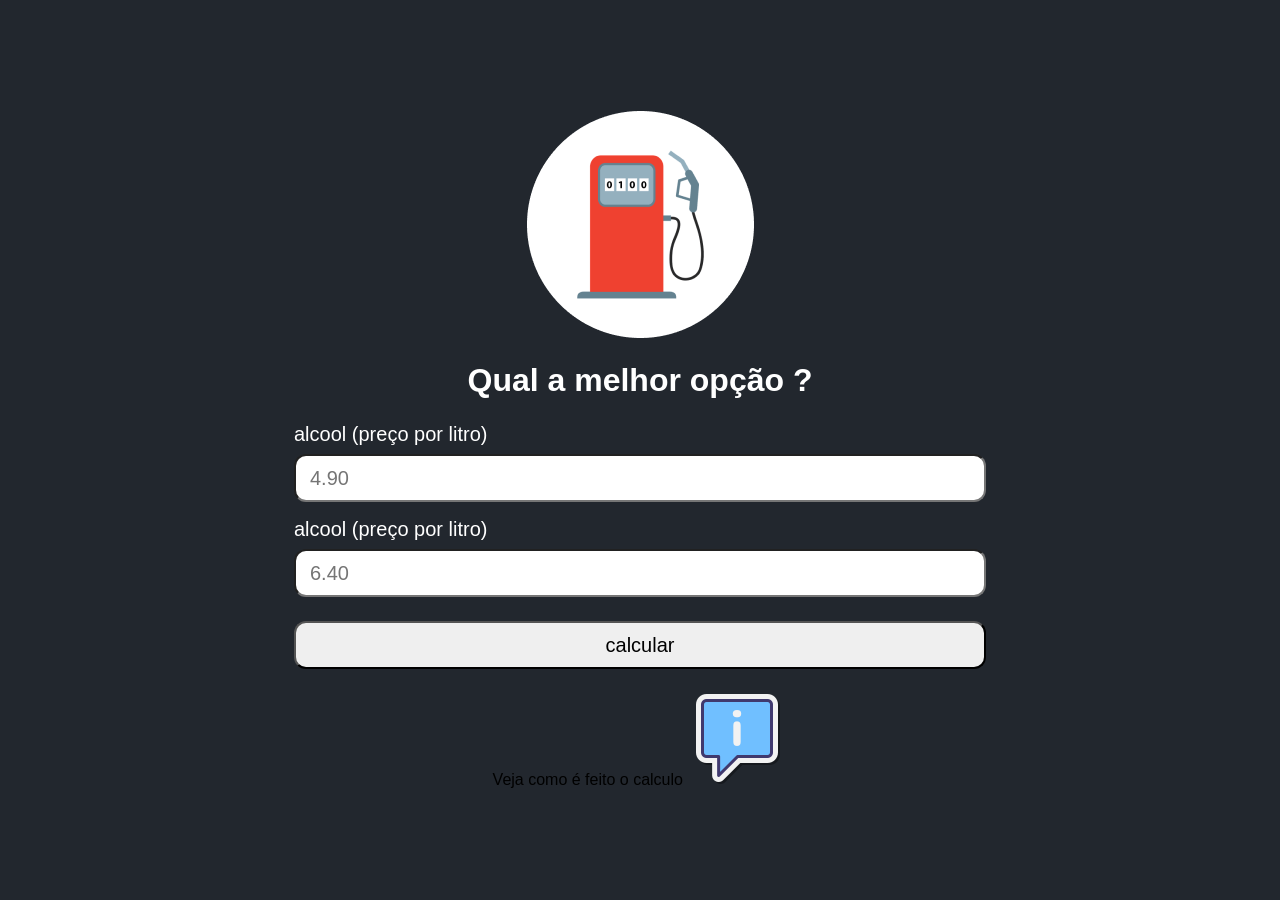
==== index.html @ 297c1671 "Add files via upload" ====
<!DOCTYPE html>
<html lang="pt-br">
<head>
    <meta charset="UTF-8">
    <meta name="viewport" content="width=device-width, initial-scale=1.0">
    <title>Calculadora Combústivel</title>
    <link rel="stylesheet" href="style.css">
    <meta nome="keywords" content="calculadora gasolina ou alcool">
</head>
<body>
    <main class="container">
        <img class="logo" src="img/logo.png" alt="logo bomba de combústivel">
        <h1 class="shauan">Qual a melhor opção ?</h1>
        <form onsubmit="calcular(event)" class="form">
            <label for="">alcool (preço por litro)</label>
            <input id="alcool"
            class="input"
            type="number"
            placeholder="4.90"
            min="1"
            step="0.01"
            >

            <label for="">alcool (preço por litro)</label>
            <input id="gasolina"
            class="input"
            type="number"
            placeholder="6.40"
            min="1"
            step="0.01"
            >
            <input class="button" type="submit" value="calcular">

        </form>
 </main>
        <div class="info">
            <span class="tooltip">Veja como é feito o calculo</span>
            <a href="#">
            <img class="info-img" src="img/info.png" alt="informações">
            </a>
        </div>
        <script src="./script.js"></script>

   
</body>
</html>
---- style.css ----
*{
    margin: 0 auto;
    font-family: sans-serif;
    box-sizing: border-box;

}
body{
    background-color: #22272e;
    height: 100vh;
    display: flex;
    justify-content: center;
    align-items: center;
    flex-direction: column;
}
.container{
    max-width: 720PX;
    display: flex;
    flex-direction: column;   
    align-items: center;
    justify-content: center;
    padding: 0 14px;
}
.logo{
    max-width: 227px;
}
.shauan{
    text-align: center;
    color: #fff;
    margin: 24px 0;
}
.form label{
    color: #fff;
    font-size: 20px;
}
input{
    width: 100%;
    height: 48px;
    border-radius: 12px;
    font-size: 20px;
    padding: 0 14px;
    margin-top: 8px;
    margin-bottom: 16px;
}
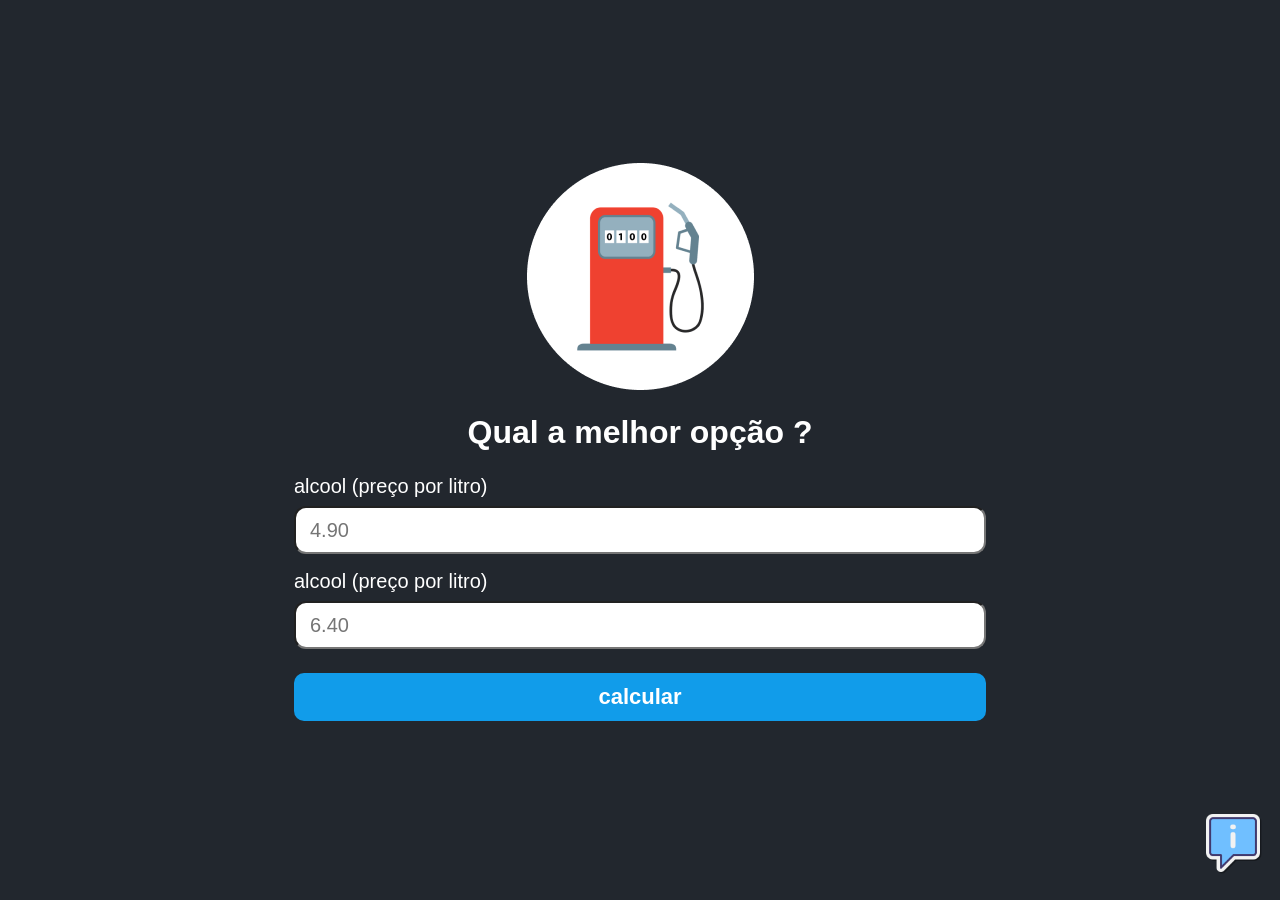
==== commit c752dbc6: "Add files via upload" ====
--- a/index.html
+++ b/index.html
@@ -19,6 +19,7 @@
             placeholder="4.90"
             min="1"
             step="0.01"
+            required
             >
 
             <label for="">alcool (preço por litro)</label>
@@ -28,15 +29,21 @@
             placeholder="6.40"
             min="1"
             step="0.01"
+            required
             >
             <input class="button" type="submit" value="calcular">
 
         </form>
+        <section id="content-result" class="result hide">
+            <span id="text-result">Compensa usar alcool</span>
+            <span id="alcool-result">Alcool R$3.90</span>
+            <span id="gasolina-result">Gasolina R$6.00</span>
+        </section>
  </main>
         <div class="info">
             <span class="tooltip">Veja como é feito o calculo</span>
-            <a href="#">
-            <img class="info-img" src="img/info.png" alt="informações">
+            <a href="calculo.html">
+            <img class="info-img" src="img/info.png" alt="Descubra como é feito o calculo">
             </a>
         </div>
         <script src="./script.js"></script>
--- a/style.css
+++ b/style.css
@@ -41,3 +41,88 @@
     margin-top: 8px;
     margin-bottom: 16px;
 }
+.button{
+    width: 100%;
+    height: 48px;
+    background-color: #119cea;
+    cursor: pointer;
+    border: 0;
+    border-radius: 10px;
+    color: #fff;
+    font-size: 22px;
+    font-weight: bold;
+}
+.result{
+    background-color: #00b63e;
+    max-width: 520px;
+    padding: 20px 28px;
+    text-align: center;
+    margin-top: 28px;
+    border-radius: 12px;
+    display: flex;
+    flex-direction: column;
+    border: 1px solo #696969;
+    user-select: none;
+    transition: transform 0.20s;
+}
+.result:hover{
+    transform: scale(1.1);
+}
+.hide{
+    display: none;
+}
+.result span{
+    color: #fff;
+    margin-bottom: 8px;
+}
+#text-result{
+    font-size: 24px;
+    font-weight: bold;
+}
+.info{
+    position: fixed;
+    right: 14px;
+    bottom: 22px;
+}
+.info-img{
+    width: 66px;
+    height: 66px;
+}
+.tooltip{
+    color: #fff;
+    background-color: rgb( 15, 15, 15);
+    padding: 10px 8px;
+    border-radius: 6px;
+    position: relative;
+    bottom: 28px;
+    display: none;
+}
+.info:hover .tooltip{
+    display: inline;
+}
+.sobre{
+    max-width: 620px;
+    background-color: #242424;
+    padding: 5px 14px;
+    border: 1px solid #696969;
+    border-radius: 4px;
+}
+.sobre p{
+    color: #fff;
+    margin-bottom: 8px;
+    line-height: 150%;
+}
+.button-calcular{
+    background-color: #119cea;
+    height: 48px;
+    width: 70%;
+    display: flex;
+    justify-content: center;
+    align-items: center;
+    color: #fff;
+    text-decoration: none;
+    font-size: 22px;
+    font-weight: bold;
+    margin-top: 24px;
+    border-radius: 4px;
+}
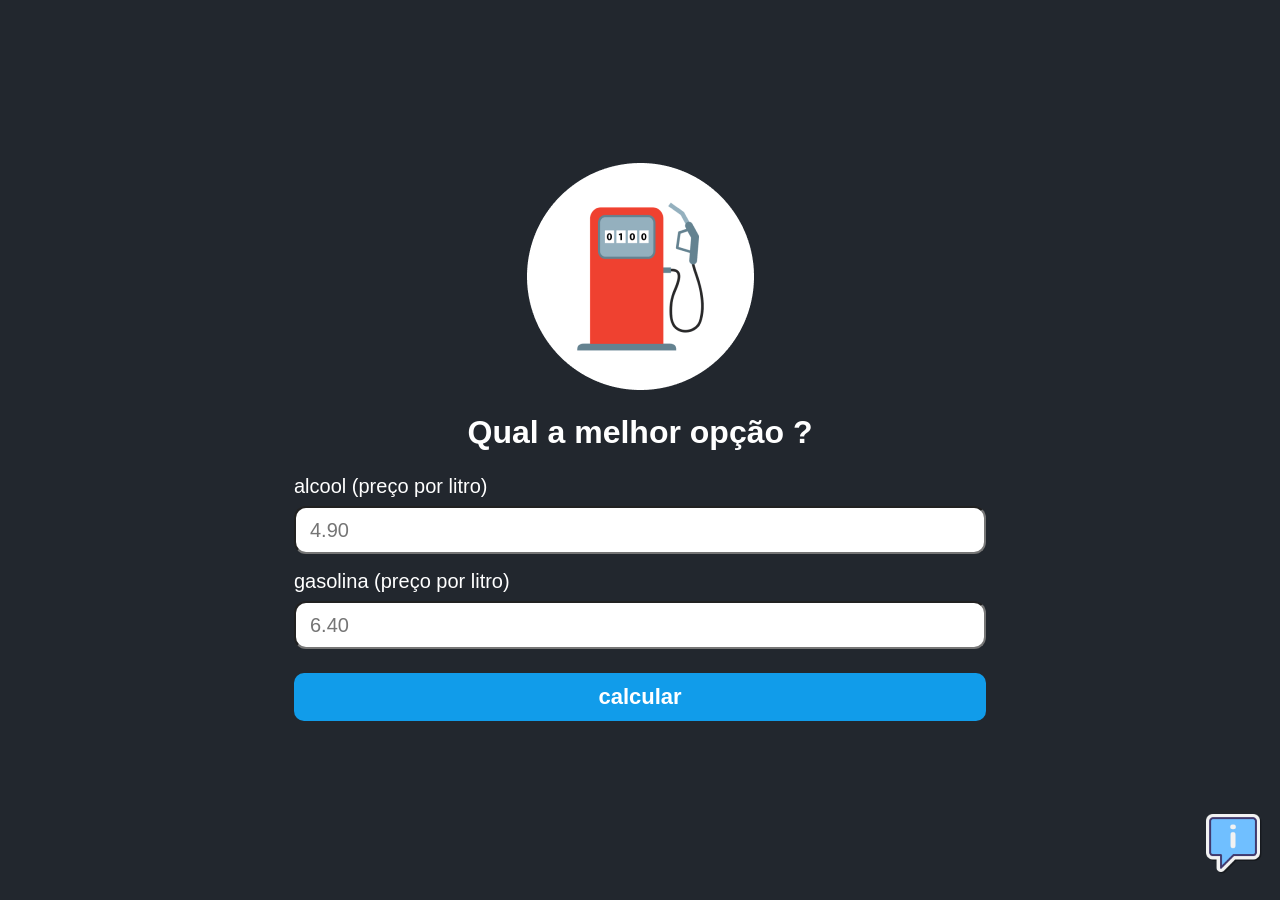
==== commit fa5aed34: "Add files via upload" ====
--- a/index.html
+++ b/index.html
@@ -22,7 +22,7 @@
             required
             >
 
-            <label for="">alcool (preço por litro)</label>
+            <label for="">gasolina (preço por litro)</label>
             <input id="gasolina"
             class="input"
             type="number"
--- a/style.css
+++ b/style.css
@@ -61,7 +61,7 @@
     border-radius: 12px;
     display: flex;
     flex-direction: column;
-    border: 1px solo #696969;
+    border: 1px solid #696969;
     user-select: none;
     transition: transform 0.20s;
 }
